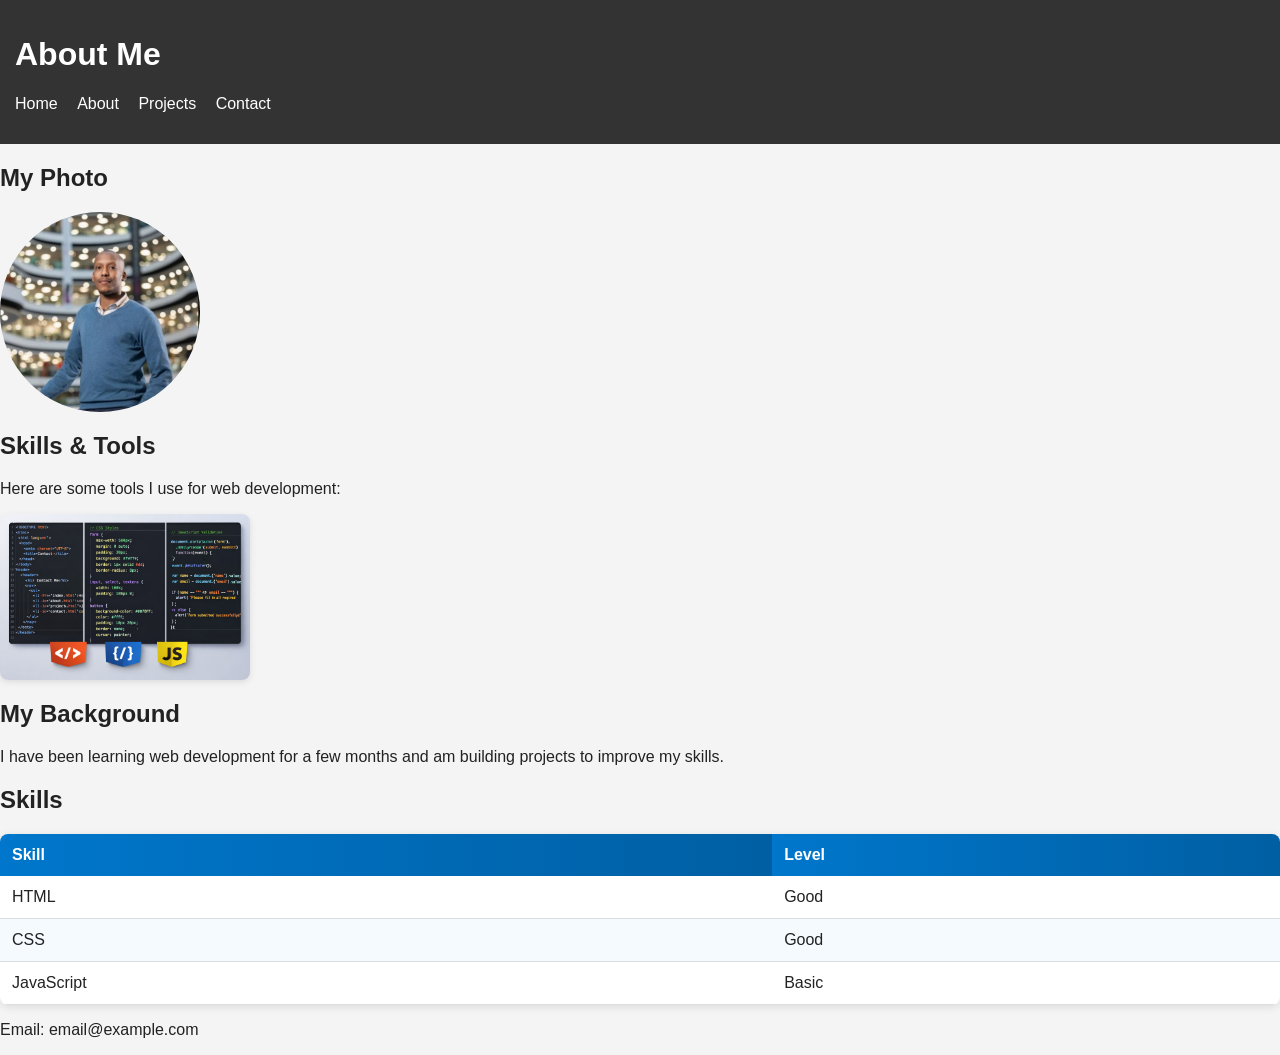
==== about.html @ e54df6d4 "Save current work before pulling remote changes" ====
<!DOCTYPE html>
<html lang="en">
<head>
    <meta charset="UTF-8">
    <title>About</title>
    <link rel="stylesheet" href="styles.css">
</head>
<body>

    <!-- ===== HEADER ===== -->
    <header>
        <h1>About Me</h1>

        <nav>
            <ul>
                <li><a href="index.html">Home</a></li>
                <li><a href="about.html">About</a></li>
                <li><a href="projects.html">Projects</a></li>
                <li><a href="contact.html">Contact</a></li>
            </ul>
        </nav>
    </header>

    <!-- ===== MAIN CONTENT ===== -->
    <main>

        <!-- Profile Photo Section (MOVED TO TOP) -->
        <section>
            <h2>My Photo</h2>
            <img src="images/profile.jpg" alt="My profile photo" class="profile-img">
        </section>

        <!-- Skills/Tools Image Section (NOW UNDER PHOTO) -->
        <section>
            <h2>Skills & Tools</h2>
            <p>Here are some tools I use for web development:</p>
            <img src="images/skills.png" alt="Icons of HTML, CSS, and JavaScript skills" class="skills-img">
        </section>

        <!-- Background Section (UNCHANGED) -->
        <section>
            <h2>My Background</h2>
            <p>I have been learning web development for a few months and am building projects to improve my skills.</p>
        </section>

        <!-- Skills Table (UNCHANGED) -->
        <section>
            <h2>Skills</h2>

            <table>
                <thead>
                    <tr>
                        <th>Skill</th>
                        <th>Level</th>
                    </tr>
                </thead>
                <tbody>
                    <tr>
                        <td>HTML</td>
                        <td>Good</td>
                    </tr>
                    <tr>
                        <td>CSS</td>
                        <td>Good</td>
                    </tr>
                    <tr>
                        <td>JavaScript</td>
                        <td>Basic</td>
                    </tr>
                </tbody>
            </table>
        </section>

    </main>

    <!-- ===== FOOTER ===== -->
    <footer>
        <p>Email: email@example.com</p>
    </footer>

</body>
</html>
---- styles.css ----
/* ===== GENERAL STYLING ===== */
body {
    font-family: Arial, sans-serif;
    margin: 0;
    background-color: #f4f4f4;
    color: #222;
}

/* ===== HEADER ===== */
header {
    background-color: #333;
    color: white;
    padding: 15px;
}

/* ===== NAVIGATION ===== */
nav ul {
    list-style-type: none;
    padding: 0;
}

nav li {
    display: inline;
    margin-right: 15px;
}

nav a {
    color: white;
    text-decoration: none;
}

/* Hover effect (REQUIRED) */
nav a:hover {
    color: #ffcc00;
}

/* ===== PROFILE IMAGE ===== */
.profile-img {
    width: 200px;
    height: auto;
    display: block;
    margin: 20px 0;
    border-radius: 50%;
}

.profile-img:hover {
    transform: scale(1.05);
    transition: 0.3s;
}

/* ===== SKILLS IMAGE ===== */
.skills-img {
    width: 250px;
    height: auto;
    display: block;
    margin: 15px 0;
    border-radius: 8px;
    box-shadow: 0 2px 6px rgba(0,0,0,0.1);
}

/* ===== TABLE STYLING ===== */
table {
    width: 100%;
    border-collapse: collapse;
    margin-top: 20px;
    background-color: #ffffff;
    border-radius: 8px;
    overflow: hidden;
    box-shadow: 0 2px 8px rgba(0, 0, 0, 0.1);
}

th {
    background: linear-gradient(to right, #0077cc, #005fa3);
    color: #fff;
    padding: 12px;
    text-align: left;
}

td {
    padding: 12px;
    border-bottom: 1px solid #ddd;
}

tbody tr:nth-child(even) {
    background-color: #f5faff;
}

tbody tr:hover {
    background-color: #d6ebff;
    transition: 0.3s;
}

/* ===== PROJECTS LAYOUT ===== */
.projects-container {
    display: flex;
    justify-content: space-around;
    flex-wrap: wrap;
    padding: 20px;
}

/* Project cards */
.project-card {
    background-color: #ffffff;
    width: 300px;
    margin: 15px;
    padding: 15px;
    border-radius: 10px;
    box-shadow: 0 4px 10px rgba(0,0,0,0.1);
    text-align: center;
}

/* Project images */
.project-card img {
    width: 100%;
    height: auto;
    border-radius: 8px;
}

/* Hover effect (IMPORTANT) */
.project-card:hover {
    transform: translateY(-5px);
    transition: 0.3s;
}

/* Project titles */
.project-card h2 {
    color: #0077cc;
}
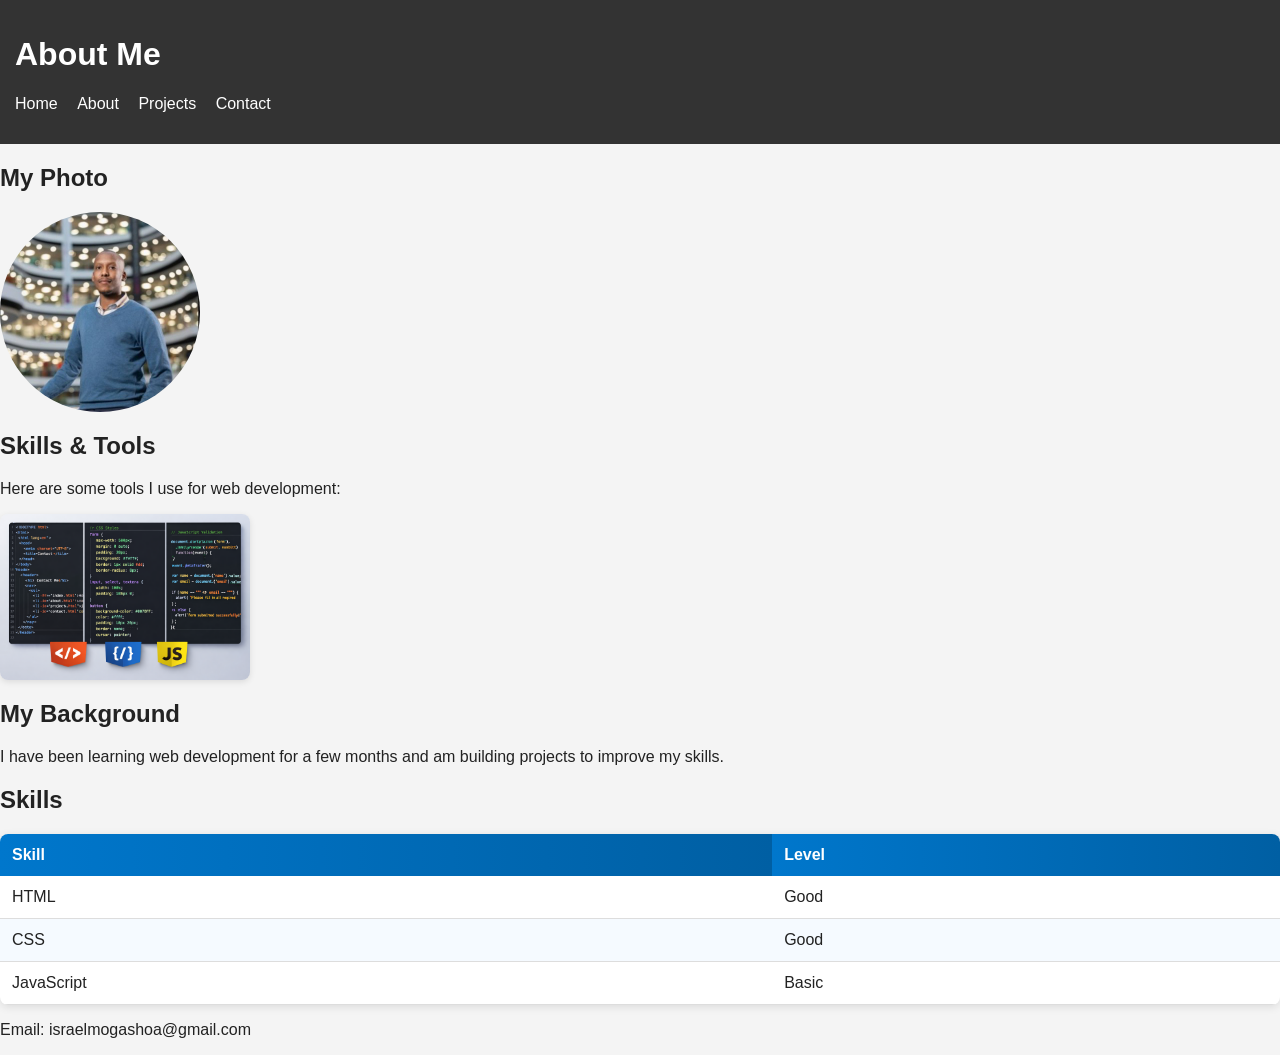
==== commit af372568: "Resolved all rebase conflicts and finalize project files" ====
--- a/about.html
+++ b/about.html
@@ -7,7 +7,6 @@
 </head>
 <body>
 
-    <!-- ===== HEADER ===== -->
     <header>
         <h1>About Me</h1>
 
@@ -21,32 +20,30 @@
         </nav>
     </header>
 
-    <!-- ===== MAIN CONTENT ===== -->
     <main>
 
-        <!-- Profile Photo Section (MOVED TO TOP) -->
+        <!-- Profile Photo Section -->
         <section>
             <h2>My Photo</h2>
             <img src="images/profile.jpg" alt="My profile photo" class="profile-img">
         </section>
 
-        <!-- Skills/Tools Image Section (NOW UNDER PHOTO) -->
+        <!-- Skills/Tools Section -->
         <section>
             <h2>Skills & Tools</h2>
             <p>Here are some tools I use for web development:</p>
             <img src="images/skills.png" alt="Icons of HTML, CSS, and JavaScript skills" class="skills-img">
         </section>
 
-        <!-- Background Section (UNCHANGED) -->
+        <!-- Background Section -->
         <section>
             <h2>My Background</h2>
             <p>I have been learning web development for a few months and am building projects to improve my skills.</p>
         </section>
 
-        <!-- Skills Table (UNCHANGED) -->
+        <!-- Skills Table -->
         <section>
             <h2>Skills</h2>
-
             <table>
                 <thead>
                     <tr>
@@ -73,9 +70,8 @@
 
     </main>
 
-    <!-- ===== FOOTER ===== -->
     <footer>
-        <p>Email: email@example.com</p>
+        <p>Email: israelmogashoa@gmail.com</p>
     </footer>
 
 </body>
--- a/styles.css
+++ b/styles.css
@@ -2,20 +2,21 @@
 body {
     font-family: Arial, sans-serif;
     margin: 0;
-    background-color: #f4f4f4;
+    padding: 0;
+    background: #f4f4f4;
     color: #222;
 }
 
 /* ===== HEADER ===== */
 header {
-    background-color: #333;
-    color: white;
+    background: #333;
+    color: #fff;
     padding: 15px;
 }
 
 /* ===== NAVIGATION ===== */
 nav ul {
-    list-style-type: none;
+    list-style: none;
     padding: 0;
 }
 
@@ -25,11 +26,10 @@
 }
 
 nav a {
-    color: white;
+    color: #fff;
     text-decoration: none;
 }
 
-/* Hover effect (REQUIRED) */
 nav a:hover {
     color: #ffcc00;
 }
@@ -45,7 +45,6 @@
 
 .profile-img:hover {
     transform: scale(1.05);
-    transition: 0.3s;
 }
 
 /* ===== SKILLS IMAGE ===== */
@@ -98,7 +97,6 @@
     padding: 20px;
 }
 
-/* Project cards */
 .project-card {
     background-color: #ffffff;
     width: 300px;
@@ -109,20 +107,17 @@
     text-align: center;
 }
 
-/* Project images */
 .project-card img {
     width: 100%;
     height: auto;
     border-radius: 8px;
 }
 
-/* Hover effect (IMPORTANT) */
 .project-card:hover {
     transform: translateY(-5px);
     transition: 0.3s;
 }
 
-/* Project titles */
 .project-card h2 {
     color: #0077cc;
 }
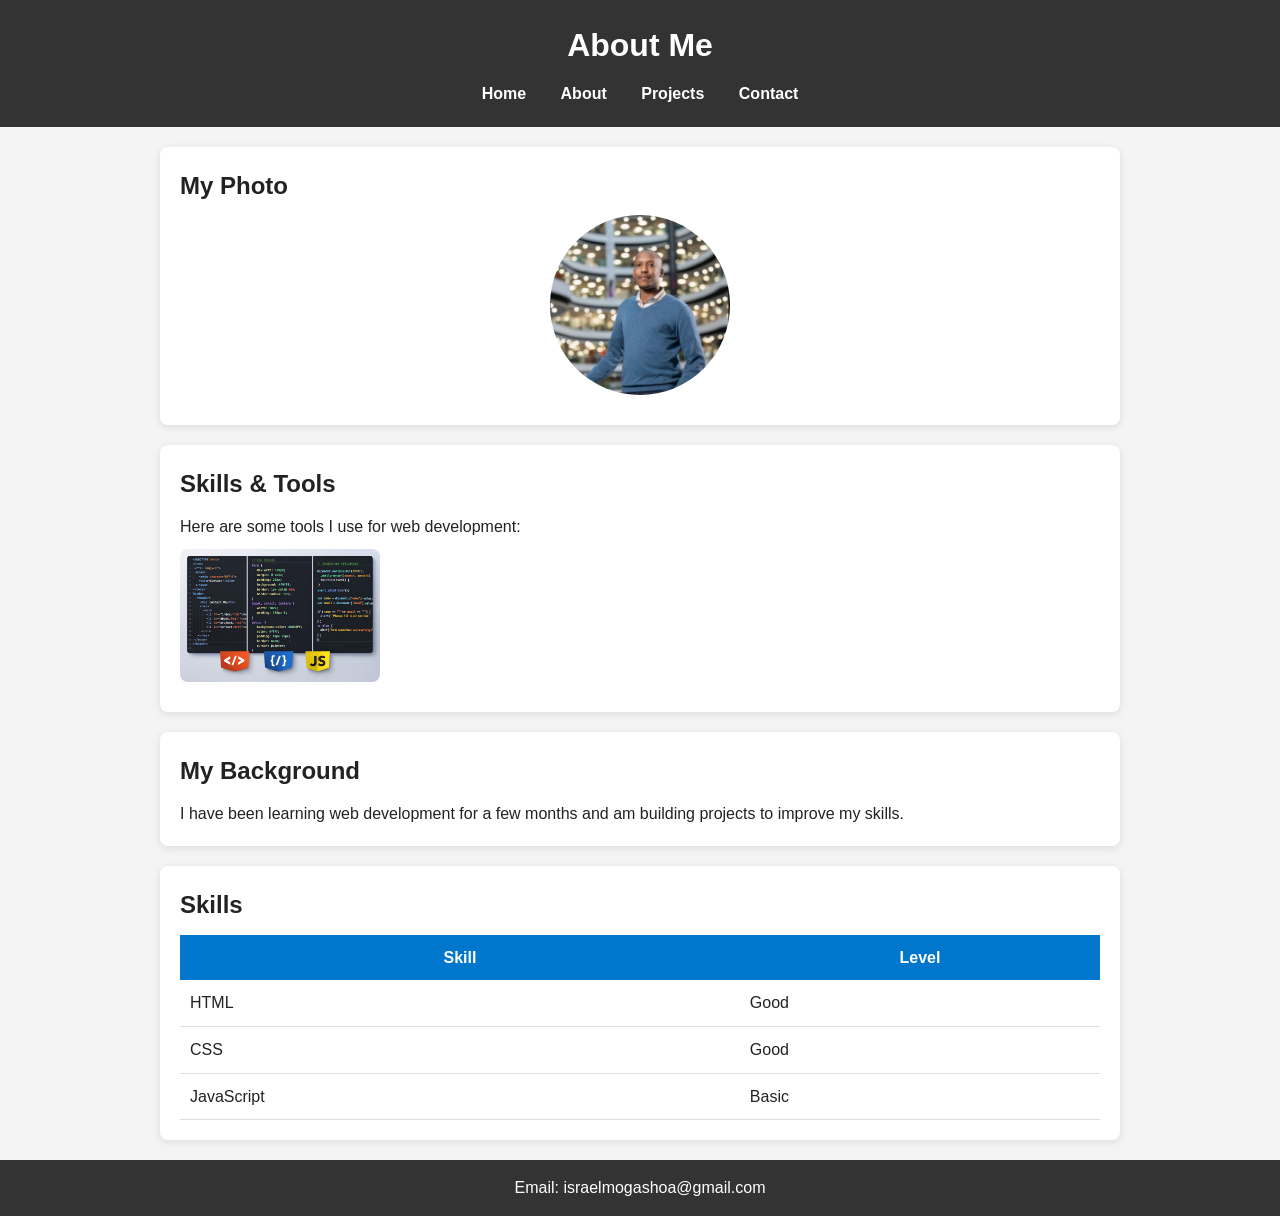
==== commit 28b41315: "Improve styling and layout" ====
--- a/about.html
+++ b/about.html
@@ -3,10 +3,11 @@
 <head>
     <meta charset="UTF-8">
     <title>About</title>
-    <link rel="stylesheet" href="styles.css">
+    <link rel="stylesheet" href="css/styles.css">
 </head>
 <body>
 
+    <!-- ===== HEADER ===== -->
     <header>
         <h1>About Me</h1>
 
@@ -20,30 +21,32 @@
         </nav>
     </header>
 
+    <!-- ===== MAIN CONTENT ===== -->
     <main>
 
-        <!-- Profile Photo Section -->
+        <!-- Profile Photo Section (MOVED TO TOP) -->
         <section>
             <h2>My Photo</h2>
             <img src="images/profile.jpg" alt="My profile photo" class="profile-img">
         </section>
 
-        <!-- Skills/Tools Section -->
+        <!-- Skills/Tools Image Section (NOW UNDER PHOTO) -->
         <section>
             <h2>Skills & Tools</h2>
             <p>Here are some tools I use for web development:</p>
             <img src="images/skills.png" alt="Icons of HTML, CSS, and JavaScript skills" class="skills-img">
         </section>
 
-        <!-- Background Section -->
+        <!-- Background Section (UNCHANGED) -->
         <section>
             <h2>My Background</h2>
             <p>I have been learning web development for a few months and am building projects to improve my skills.</p>
         </section>
 
-        <!-- Skills Table -->
+        <!-- Skills Table (UNCHANGED) -->
         <section>
             <h2>Skills</h2>
+
             <table>
                 <thead>
                     <tr>
@@ -70,6 +73,7 @@
 
     </main>
 
+    <!-- ===== FOOTER ===== -->
     <footer>
         <p>Email: israelmogashoa@gmail.com</p>
     </footer>
--- a/css/styles.css
+++ b/css/styles.css
@@ -0,0 +1,188 @@
+/* ===== RESET & BASE ===== */
+* {
+    margin: 0;
+    padding: 0;
+    box-sizing: border-box;
+}
+
+body {
+    font-family: Arial, sans-serif;
+    background-color: #f4f4f4;
+    color: #222;
+    line-height: 1.6;
+}
+
+/* ===== HEADER ===== */
+header {
+    background-color: #333;
+    color: #fff;
+    padding: 20px;
+    text-align: center;
+}
+
+/* ===== NAVIGATION ===== */
+nav ul {
+    list-style: none;
+    margin-top: 10px;
+}
+
+nav li {
+    display: inline-block;
+    margin: 0 15px;
+}
+
+nav a {
+    color: #fff;
+    text-decoration: none;
+    font-weight: bold;
+}
+
+nav a:hover {
+    color: #ffcc00;
+}
+
+/* ===== MAIN CONTENT ===== */
+main {
+    max-width: 1000px;
+    margin: 20px auto;
+    padding: 0 20px;
+}
+
+/* ===== SECTIONS ===== */
+section {
+    background: #fff;
+    padding: 20px;
+    margin-bottom: 20px;
+    border-radius: 8px;
+    box-shadow: 0 2px 8px rgba(0,0,0,0.1);
+}
+
+/* ===== HEADINGS ===== */
+h1, h2 {
+    margin-bottom: 10px;
+}
+
+/* ===== IMAGES ===== */
+img {
+    max-width: 100%;
+    height: auto;
+    display: block;
+}
+
+/* HERO IMAGE */
+.hero-img {
+    width: 100%;
+    max-height: 300px;
+    object-fit: cover;
+    border-radius: 8px;
+    margin-top: 10px;
+}
+
+/* PROFILE IMAGE */
+.profile-img {
+    width: 180px;
+    height: 180px;
+    object-fit: cover;
+    border-radius: 50%;
+    margin: 10px auto;
+}
+
+.profile-img:hover {
+    transform: scale(1.05);
+    transition: 0.3s;
+}
+
+/* SKILLS IMAGE */
+.skills-img {
+    width: 200px;
+    margin-top: 10px;
+    border-radius: 8px;
+}
+
+/* PROJECT IMAGES */
+main section img {
+    width: 100%;
+    max-height: 200px;
+    object-fit: cover;
+    border-radius: 6px;
+    margin: 10px 0;
+}
+
+/* ===== TABLE ===== */
+table {
+    width: 100%;
+    border-collapse: collapse;
+    margin-top: 10px;
+}
+
+th {
+    background: #0077cc;
+    color: #fff;
+    padding: 10px;
+}
+
+td {
+    padding: 10px;
+    border-bottom: 1px solid #ddd;
+}
+
+/* ===== FORM ===== */
+form {
+    margin-top: 10px;
+}
+
+input, select, textarea {
+    width: 100%;
+    padding: 10px;
+    margin-top: 5px;
+    margin-bottom: 15px;
+    border-radius: 5px;
+    border: 1px solid #ccc;
+}
+
+textarea {
+    min-height: 100px;
+}
+
+/* RADIO & CHECKBOX */
+input[type="radio"],
+input[type="checkbox"] {
+    width: auto;
+    margin-right: 5px;
+}
+
+/* BUTTON */
+button {
+    background: #333;
+    color: #fff;
+    padding: 10px 20px;
+    border: none;
+    border-radius: 5px;
+    cursor: pointer;
+}
+
+button:hover {
+    background: #ffcc00;
+    color: #000;
+}
+
+/* ===== FOOTER ===== */
+footer {
+    text-align: center;
+    padding: 15px;
+    background: #333;
+    color: #fff;
+    margin-top: 20px;
+}
+
+/* ===== RESPONSIVE DESIGN ===== */
+@media (max-width: 768px) {
+    nav li {
+        display: block;
+        margin: 10px 0;
+    }
+
+    main {
+        padding: 10px;
+    }
+}
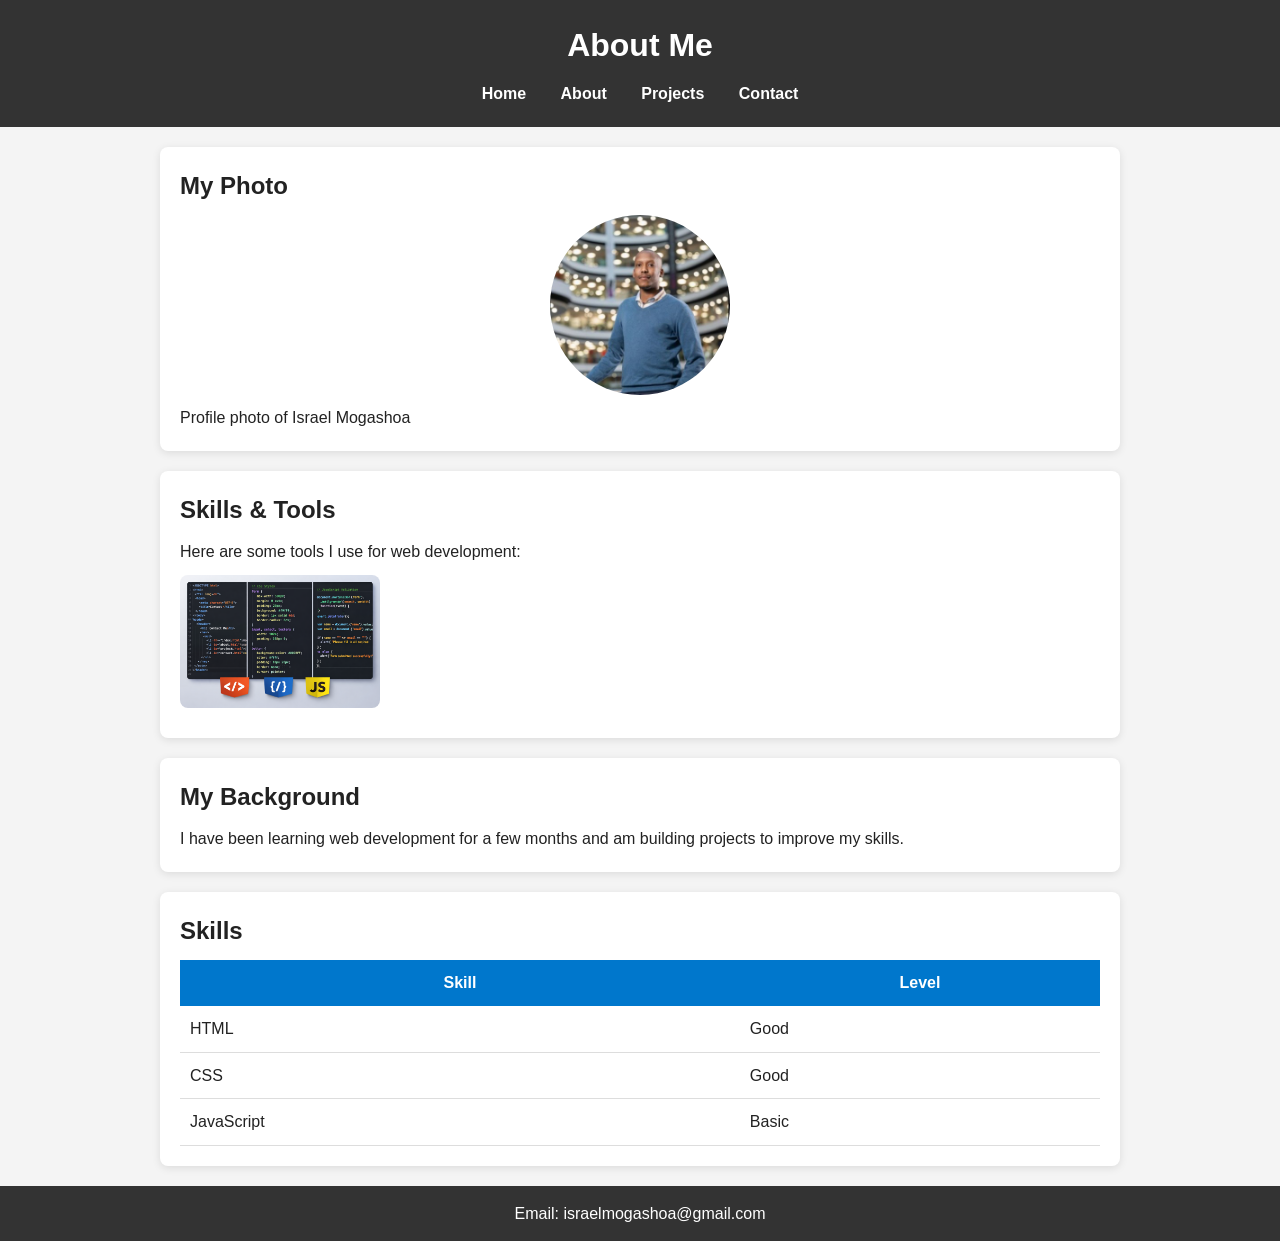
==== commit 2a0405a9: "Update README" ====
--- a/about.html
+++ b/about.html
@@ -2,6 +2,9 @@
 <html lang="en">
 <head>
     <meta charset="UTF-8">
+    <meta name="viewport" content="width=device-width, initial-scale=1.0">
+    <meta name="description" content="Learn more about my web development skills, tools, and background.">
+    <title>About</title>
     <title>About</title>
     <link rel="stylesheet" href="css/styles.css">
 </head>
@@ -27,7 +30,11 @@
         <!-- Profile Photo Section (MOVED TO TOP) -->
         <section>
             <h2>My Photo</h2>
-            <img src="images/profile.jpg" alt="My profile photo" class="profile-img">
+
+             <figure>
+                <img src="images/profile.jpg" alt="My profile photo" class="profile-img">
+                <figcaption>Profile photo of Israel Mogashoa</figcaption>
+            </figure>
         </section>
 
         <!-- Skills/Tools Image Section (NOW UNDER PHOTO) -->
